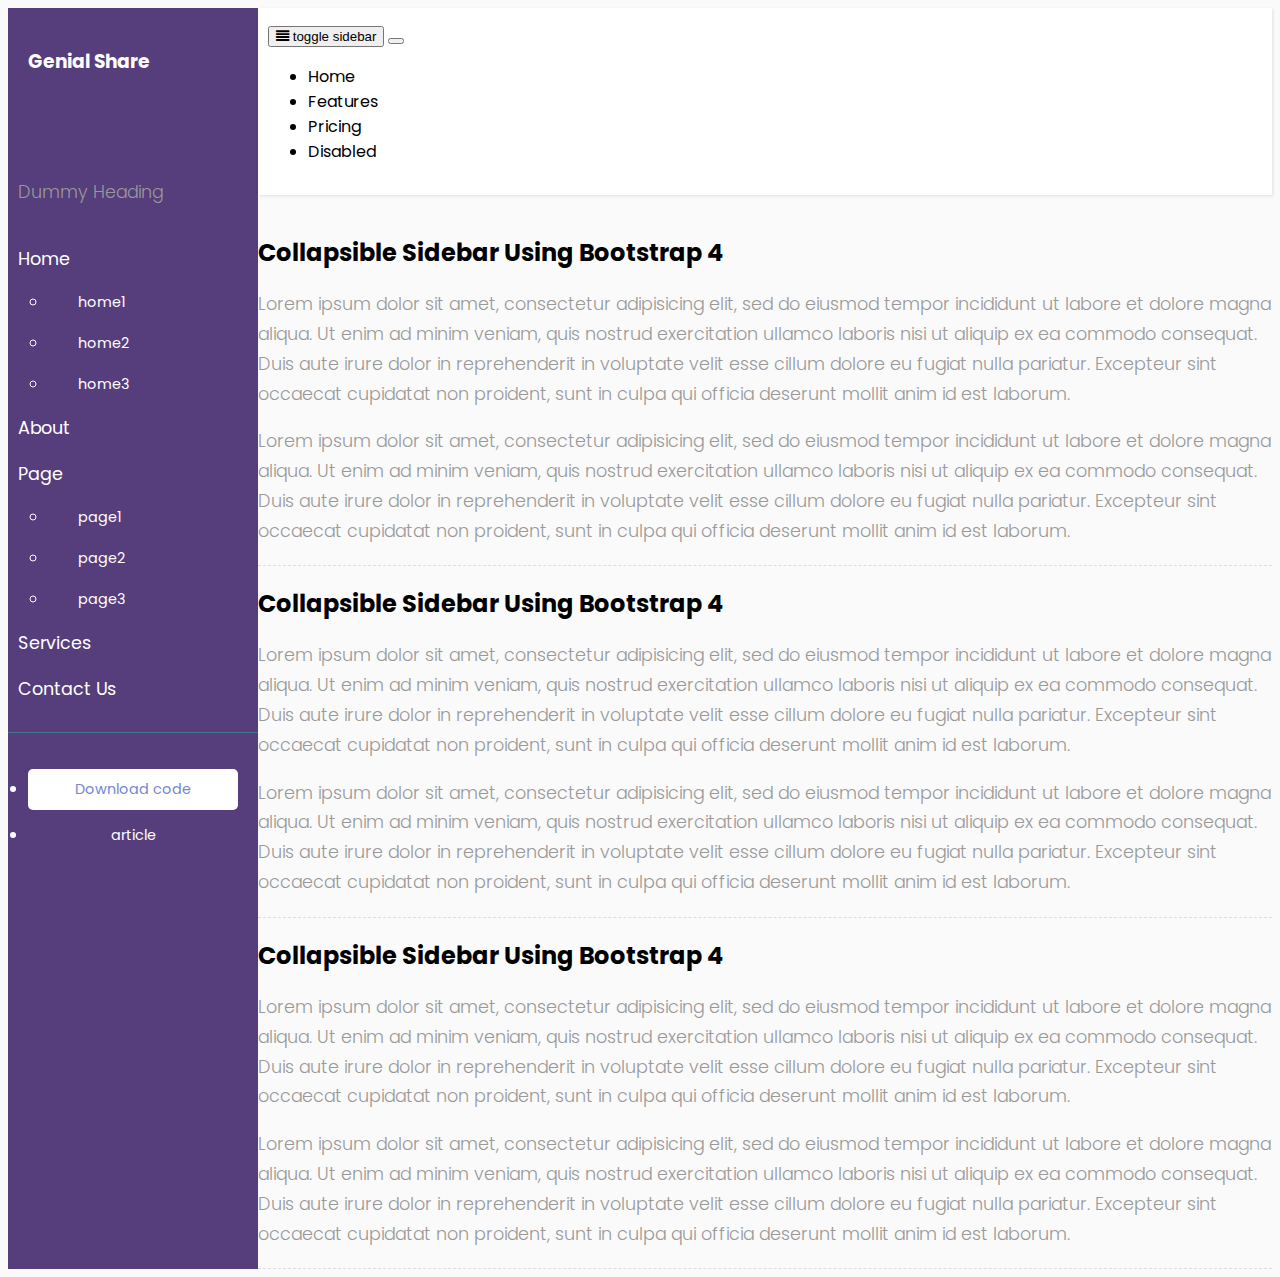
==== templates/index.html @ f6caca7e "escolhendo aparencia" ====
<!doctype html>
<html lang="pt-br">
  <head>
    <!-- Required meta tags -->
    <meta charset="utf-8">
    <meta name="viewport" content="width=device-width, initial-scale=1, shrink-to-fit=no">

    <!-- Bootstrap CSS -->
    <link rel="stylesheet" href="https://stackpath.bootstrapcdn.com/bootstrap/4.1.3/css/bootstrap.min.css" integrity="sha384-MCw98/SFnGE8fJT3GXwEOngsV7Zt27NXFoaoApmYm81iuXoPkFOJwJ8ERdknLPMO" crossorigin="anonymous">
    <link rel="stylesheet" href="style.css">
    <link rel="stylesheet" href="../static/css/index.css">
    <link rel="stylesheet" href="https://cdnjs.cloudflare.com/ajax/libs/font-awesome/4.7.0/css/font-awesome.css">

    <title>bootstrap 4 sidebar</title>
  </head>
  <body>
   
   <div class="wrapper">
   	<nav id="sidebar">
   		<div class="sidebar-header">
   			<h3>Genial Share</h3>
   		</div>
   		
   		
   		<ul class="list-unstyled components">
   			<p>Dummy Heading</p>
   			<li class="active">
   				<a href="#homeSubmenu" data-toggle="collapse" aria-expanded="false" class="dropdown-toggle">Home</a>
   				<ul class="collapse list-unstyled" id="homeSubmenu">
   					<li>
   						<a href="#">home1</a>
   					</li>
   					<li>
   						<a href="#">home2</a>
   					</li>
   					<li>
   						<a href="#">home3</a>
   					</li>
   				</ul> 
   			</li>
   			
   			<li>
   				<a href="#">About</a>
   			</li>
   			<li>
   				<a href="#pageSubmenu" data-toggle="collapse" aria-expanded="false" class="dropdown-toggle">Page</a>
   				<ul class="collapse list-unstyled" id="pageSubmenu">
   					<li>
   						<a href="#">page1</a>
   					</li>
   					<li>
   						<a href="#">page2</a>
   					</li>
   					<li>
   						<a href="#">page3</a>
   					</li>
   				</ul> 
   			</li>
   			<li>
   				<a href="#">Services</a>
   			</li>
   			<li>
   				<a href="#">Contact Us</a>
   			</li>
   		</ul>
   		
   		<ul class="list-unstyled CTAs">
   			<li>
   				<a href="#" class="download">Download code</a>
   			</li>
   			<li>
   				<a href="#" class="article">article</a>
   			</li>
   		</ul>
   	</nav>
   	
   	<div class="content">
   		<nav class="navbar navbar-expand-lg navbar-light bg-light">
   		
   		<button type="button" id="sidebarCollapse" class="btn btn-info">
   			<i class="fa fa-align-justify"></i> <span>toggle sidebar</span>
   		</button>
   		
  <!--<a class="navbar-brand" href="#">Navbar</a> -->
  <button class="navbar-toggler" type="button" data-toggle="collapse" data-target="#navbarNav" aria-controls="navbarNav" aria-expanded="false" aria-label="Toggle navigation">
    <span class="navbar-toggler-icon"></span>
  </button>
  <div class="collapse navbar-collapse" id="navbarNav">
    <ul class="navbar-nav ml-auto">
      <li class="nav-item active">
        <a class="nav-link" href="#">Home <span class="sr-only">(current)</span></a>
      </li>
      <li class="nav-item">
        <a class="nav-link" href="#">Features</a>
      </li>
      <li class="nav-item">
        <a class="nav-link" href="#">Pricing</a>
      </li>
      <li class="nav-item">
        <a class="nav-link disabled" href="#">Disabled</a>
      </li>
    </ul>
  </div>
</nav>
  	
  	
  	
  	<h2>Collapsible Sidebar Using Bootstrap 4</h2>
  	
  	 <p>Lorem ipsum dolor sit amet, consectetur adipisicing elit, sed do eiusmod tempor incididunt ut labore et dolore magna aliqua. Ut enim ad minim veniam, quis nostrud exercitation ullamco laboris nisi ut aliquip ex ea commodo consequat. Duis aute irure dolor in reprehenderit in voluptate velit esse cillum dolore eu fugiat nulla pariatur. Excepteur sint occaecat cupidatat non proident, sunt in culpa qui officia deserunt mollit anim id est laborum.</p>
     <p>Lorem ipsum dolor sit amet, consectetur adipisicing elit, sed do eiusmod tempor incididunt ut labore et dolore magna aliqua. Ut enim ad minim veniam, quis nostrud exercitation ullamco laboris nisi ut aliquip ex ea commodo consequat. Duis aute irure dolor in reprehenderit in voluptate velit esse cillum dolore eu fugiat nulla pariatur. Excepteur sint occaecat cupidatat non proident, sunt in culpa qui officia deserunt mollit anim id est laborum.</p>
  	
  	<div class="line"></div>
  	
  	<h2>Collapsible Sidebar Using Bootstrap 4</h2>
  	
  	 <p>Lorem ipsum dolor sit amet, consectetur adipisicing elit, sed do eiusmod tempor incididunt ut labore et dolore magna aliqua. Ut enim ad minim veniam, quis nostrud exercitation ullamco laboris nisi ut aliquip ex ea commodo consequat. Duis aute irure dolor in reprehenderit in voluptate velit esse cillum dolore eu fugiat nulla pariatur. Excepteur sint occaecat cupidatat non proident, sunt in culpa qui officia deserunt mollit anim id est laborum.</p>
     <p>Lorem ipsum dolor sit amet, consectetur adipisicing elit, sed do eiusmod tempor incididunt ut labore et dolore magna aliqua. Ut enim ad minim veniam, quis nostrud exercitation ullamco laboris nisi ut aliquip ex ea commodo consequat. Duis aute irure dolor in reprehenderit in voluptate velit esse cillum dolore eu fugiat nulla pariatur. Excepteur sint occaecat cupidatat non proident, sunt in culpa qui officia deserunt mollit anim id est laborum.</p>
  	
  	<div class="line"></div>
  	<h2>Collapsible Sidebar Using Bootstrap 4</h2>
  	
  	 <p>Lorem ipsum dolor sit amet, consectetur adipisicing elit, sed do eiusmod tempor incididunt ut labore et dolore magna aliqua. Ut enim ad minim veniam, quis nostrud exercitation ullamco laboris nisi ut aliquip ex ea commodo consequat. Duis aute irure dolor in reprehenderit in voluptate velit esse cillum dolore eu fugiat nulla pariatur. Excepteur sint occaecat cupidatat non proident, sunt in culpa qui officia deserunt mollit anim id est laborum.</p>
     <p>Lorem ipsum dolor sit amet, consectetur adipisicing elit, sed do eiusmod tempor incididunt ut labore et dolore magna aliqua. Ut enim ad minim veniam, quis nostrud exercitation ullamco laboris nisi ut aliquip ex ea commodo consequat. Duis aute irure dolor in reprehenderit in voluptate velit esse cillum dolore eu fugiat nulla pariatur. Excepteur sint occaecat cupidatat non proident, sunt in culpa qui officia deserunt mollit anim id est laborum.</p>
  	
  	<div class="line"></div>
  	
   	</div>
   	
   	
   	
   	
   	
   </div>
    

    <!-- Optional JavaScript -->
    <!-- jQuery first, then Popper.js, then Bootstrap JS -->
    <script src="https://code.jquery.com/jquery-3.3.1.slim.min.js" integrity="sha384-q8i/X+965DzO0rT7abK41JStQIAqVgRVzpbzo5smXKp4YfRvH+8abtTE1Pi6jizo" crossorigin="anonymous"></script>
    <script src="https://cdnjs.cloudflare.com/ajax/libs/popper.js/1.14.3/umd/popper.min.js" integrity="sha384-ZMP7rVo3mIykV+2+9J3UJ46jBk0WLaUAdn689aCwoqbBJiSnjAK/l8WvCWPIPm49" crossorigin="anonymous"></script>
    <script src="https://stackpath.bootstrapcdn.com/bootstrap/4.1.3/js/bootstrap.min.js" integrity="sha384-ChfqqxuZUCnJSK3+MXmPNIyE6ZbWh2IMqE241rYiqJxyMiZ6OW/JmZQ5stwEULTy" crossorigin="anonymous"></script>
    
    <script>
	    $(document).ready(function(){
			$('#sidebarCollapse').on('click',function(){
				$('#sidebar').toggleClass('active');
			});
		});  
	</script>
    
    
    
    
    
  </body>
</html>
---- static/css/index.css ----
@import "https://fonts.googleapis.com/css?family=Poppins:300,400,500,600,700";
body{font-family: 'Poppins', sans-serif;
     background: #fafafa}
p{font-family: 'Poppins', sans-serif;
  font-size: 1.1em;
	font-weight: 300;
	line-height: 1.7em;
	color: #999;
}
a,
a:hover,
a:focus{
	color: inherit;
	text-decoration: none;
	transition: all 0.3s;
}
.navbar{
	padding: 15px 10px;
	background: #fff;
	border: none;
	border-radius: 0;
	margin-bottom: 40px;
	box-shadow: 1px 1px 3px rgba(0,0,0,0.1);
}

.navbar-btn{
	box-shadow: none;
	outline: none!important;
	border: none;
}

.line{
	width: 100%;
	height: 1px;
	border-bottom: 1px dashed #ddd;
}

.wrapper {
    display: flex;
    width: 100%;
    align-items: stretch;
}
#sidebar {
    min-width: 250px;
    max-width: 250px;
    background: #563d7c;
    color: #fff;
    transition: all 0.3s;
}
#sidebar.active{
	margin-left: -250px;
}

#sidebar .sidebar-header{
	padding: 20px;
	background: #563d7c;
}
#sidebar ul.components{
	padding: 20px 0px;
	border-bottom: 1px solid #47748b;
}

#sidebar ul p{
	padding: 10px;
	font-size: 1.1em;
	display: block;
}

#sidebar ul li a{
	padding: 10px;
	font-size: 1.1em;
	display: block;
}
#sidebar ul li a:hover {
    color: #7386D5;
    background: #fff;
}

#sidebar ul li.active>a,
a[aria-expanded="true"] {
    color: #fff;
    background: #563d7c;
}
a[data-toggle="collapse"] {
    position: relative;
}
.dropdown-toggle::after {
    display: block;
    position: absolute;
    top: 50%;
    right: 20px;
    transform: translateY(-50%);
}

ul ul a {
    font-size: 0.9em !important;
    padding-left: 30px !important;
    background: #563d7c;
}

ul.CTAs {
    padding: 20px;
}

ul.CTAs a {
    text-align: center;
    font-size: 0.9em !important;
    display: block;
    border-radius: 5px;
    margin-bottom: 5px;
}
a.download{
	background: #fff;
	color: #7386D5;
}
a.article,
a.article:hover {
    background: #563d7c !important;
    color: #fff !important;
}

#content {
    width: 100%;
    padding: 20px;
    min-height: 100vh;
    transition: all 0.3s;
}

@media(maz-width:768px){
	#sidebar{margin-left: -250px;}
	#sidebar.active{
		margin-left: 0px;
	}
	#sidebarCollapse span{
		display: none;
	}
}
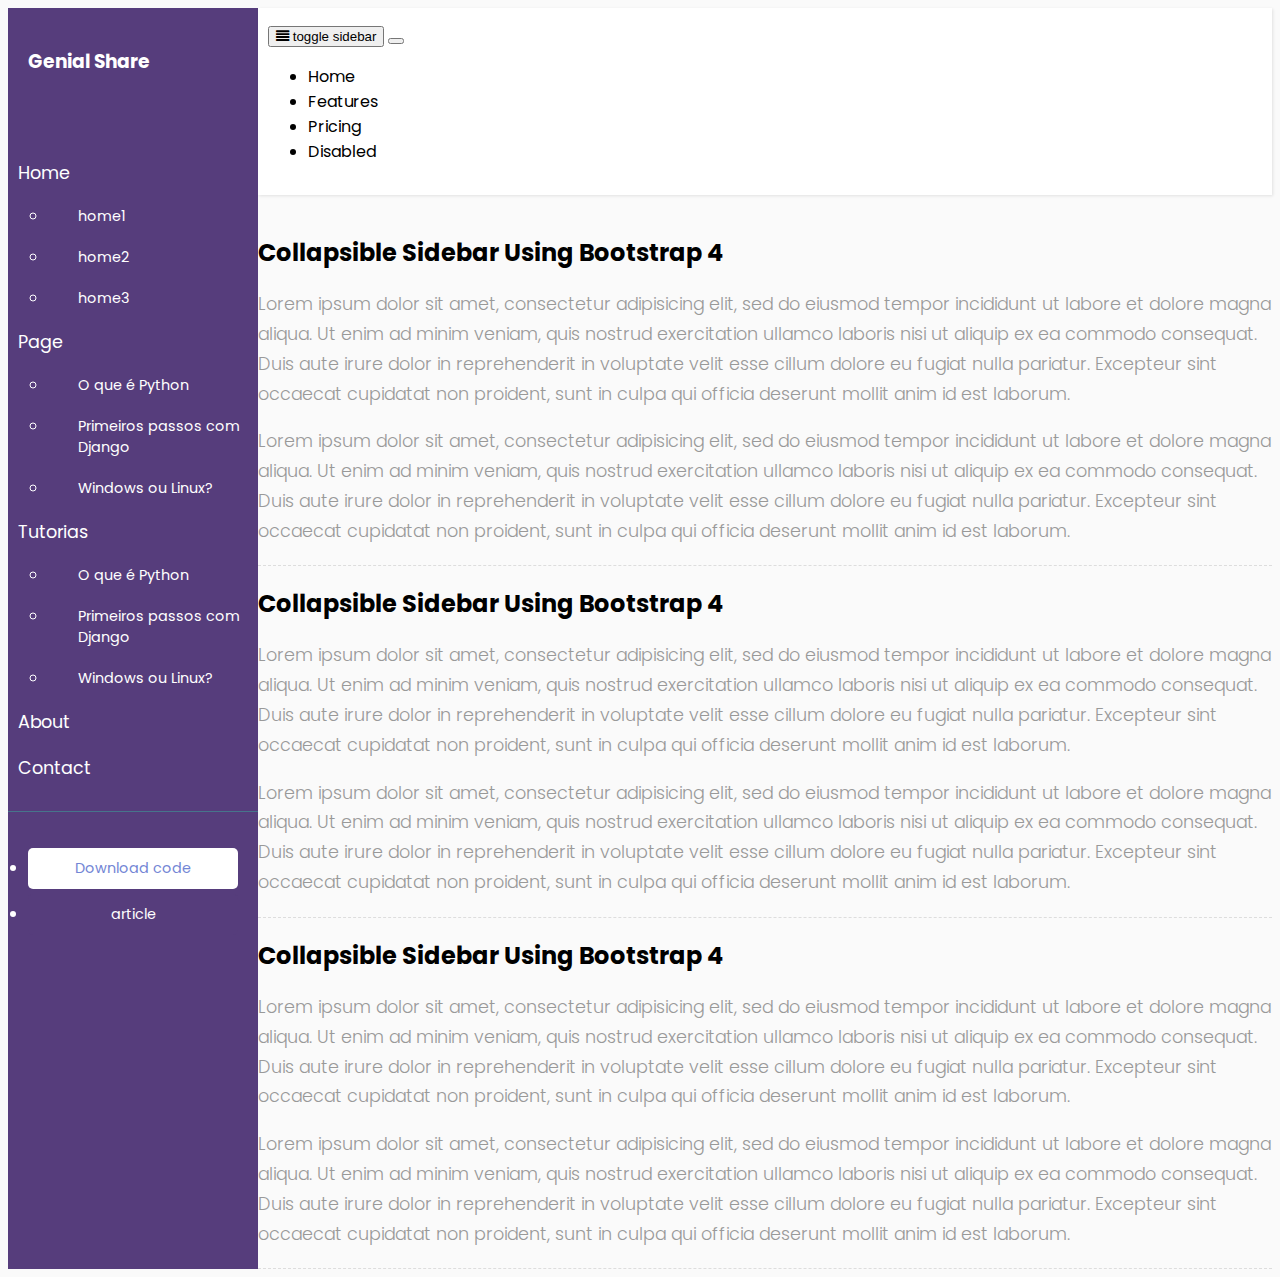
==== commit f847c437: "criando tela inicial" ====
--- a/templates/index.html
+++ b/templates/index.html
@@ -11,7 +11,7 @@
     <link rel="stylesheet" href="../static/css/index.css">
     <link rel="stylesheet" href="https://cdnjs.cloudflare.com/ajax/libs/font-awesome/4.7.0/css/font-awesome.css">
 
-    <title>bootstrap 4 sidebar</title>
+    <title>genial share</title>
   </head>
   <body>
    
@@ -23,7 +23,6 @@
    		
    		
    		<ul class="list-unstyled components">
-   			<p>Dummy Heading</p>
    			<li class="active">
    				<a href="#homeSubmenu" data-toggle="collapse" aria-expanded="false" class="dropdown-toggle">Home</a>
    				<ul class="collapse list-unstyled" id="homeSubmenu">
@@ -39,28 +38,43 @@
    				</ul> 
    			</li>
    			
-   			<li>
-   				<a href="#">About</a>
-   			</li>
+   		
    			<li>
    				<a href="#pageSubmenu" data-toggle="collapse" aria-expanded="false" class="dropdown-toggle">Page</a>
    				<ul class="collapse list-unstyled" id="pageSubmenu">
    					<li>
-   						<a href="#">page1</a>
+   						<a href="#">O que é Python</a>
    					</li>
    					<li>
-   						<a href="#">page2</a>
+   						<a href="#">Primeiros passos com Django</a>
    					</li>
    					<li>
-   						<a href="#">page3</a>
+   						<a href="#">Windows ou Linux?</a>
    					</li>
    				</ul> 
-   			</li>
+            </li>
+
+            <li>
+                <a href="#pageSubmenuTutorias" data-toggle="collapse" aria-expanded="false" class="dropdown-toggle">Tutorias</a>
+                <ul class="collapse list-unstyled" id="pageSubmenu">
+                    <li>
+                        <a href="#">O que é Python</a>
+                    </li>
+                    <li>
+                        <a href="#">Primeiros passos com Django</a>
+                    </li>
+                    <li>
+                        <a href="#">Windows ou Linux?</a>
+                    </li>
+                </ul> 
+         </li>
+
+            <li>
+                <a href="#">About</a>
+            </li>
+
    			<li>
-   				<a href="#">Services</a>
-   			</li>
-   			<li>
-   				<a href="#">Contact Us</a>
+   				<a href="#">Contact</a>
    			</li>
    		</ul>
    		
